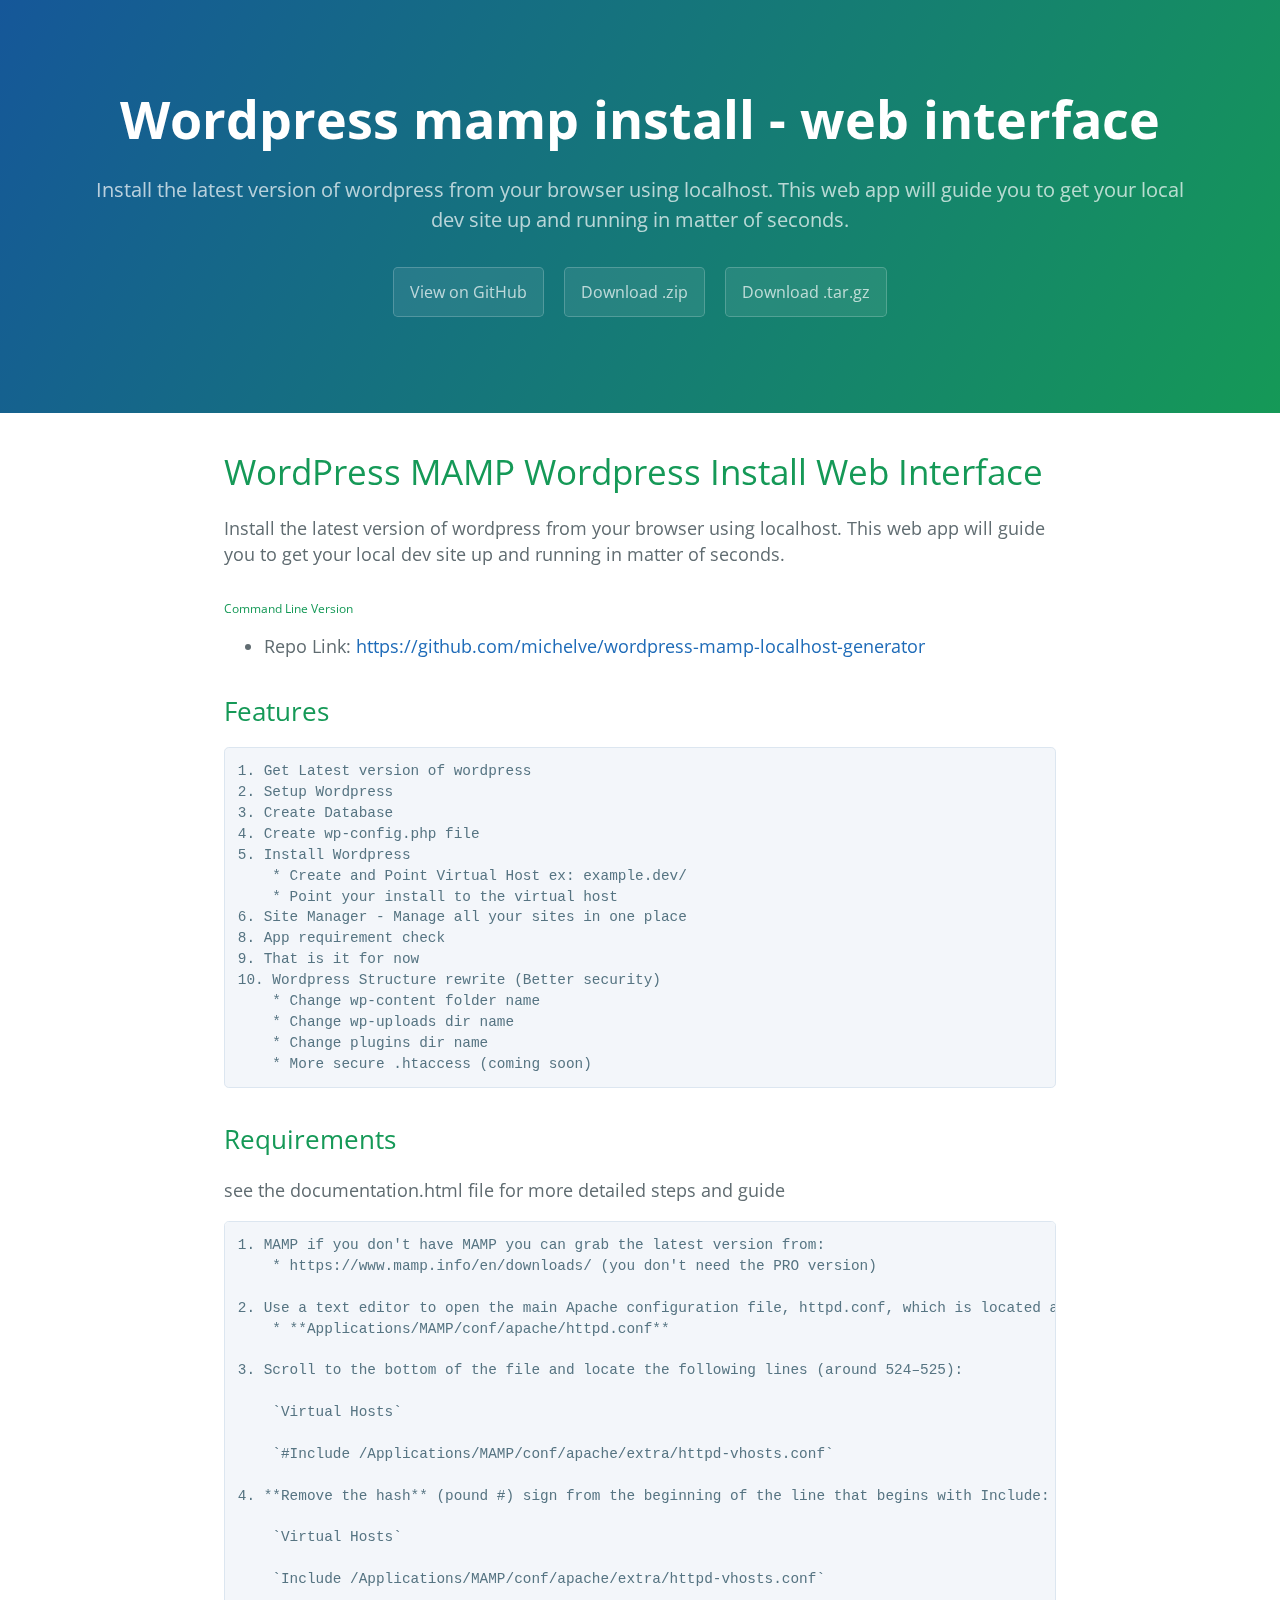
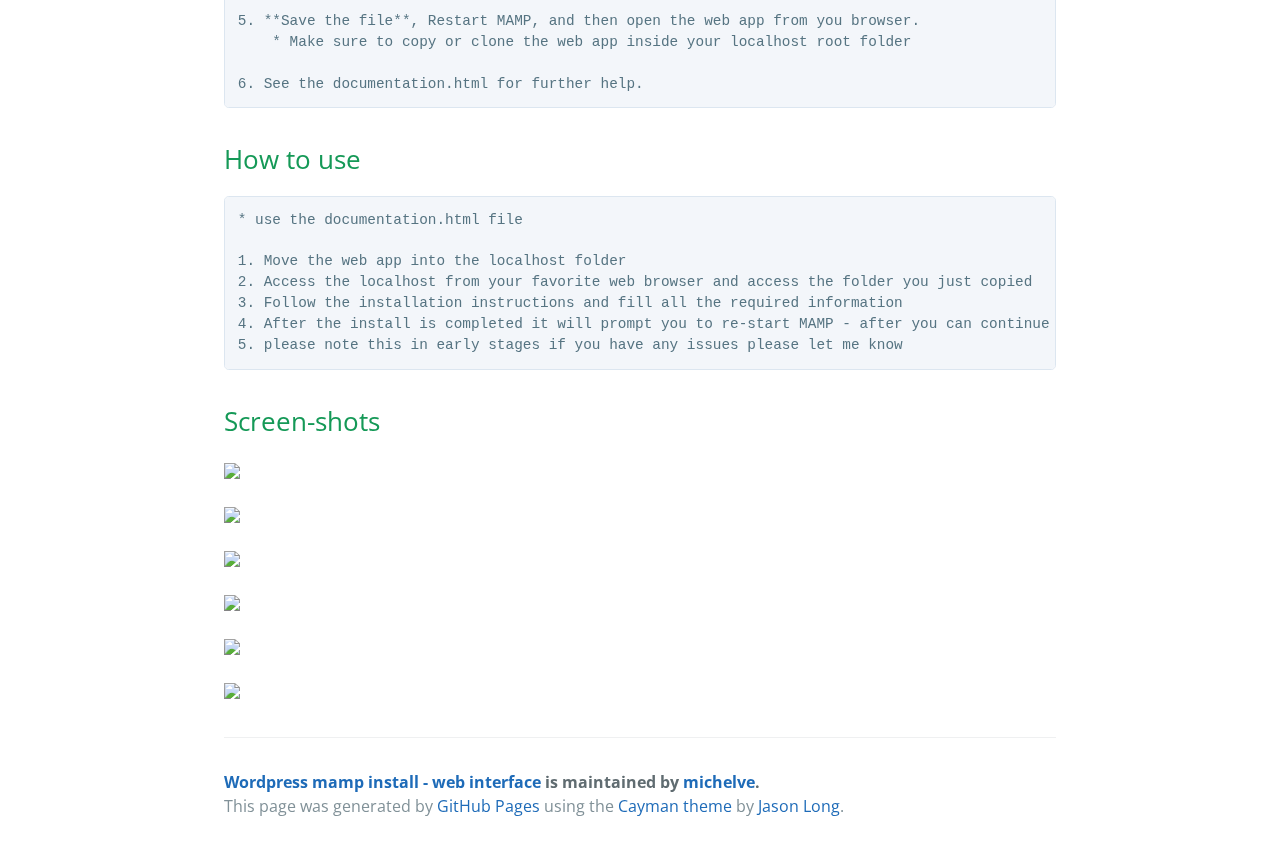
==== index.html @ 91c517ee "Create gh-pages branch via GitHub" ====
<!DOCTYPE html>
<html lang="en-us">
  <head>
    <meta charset="UTF-8">
    <title>Wordpress mamp install - web interface by michelve</title>
    <meta name="viewport" content="width=device-width, initial-scale=1">
    <link rel="stylesheet" type="text/css" href="stylesheets/normalize.css" media="screen">
    <link href='http://fonts.googleapis.com/css?family=Open+Sans:400,700' rel='stylesheet' type='text/css'>
    <link rel="stylesheet" type="text/css" href="stylesheets/stylesheet.css" media="screen">
    <link rel="stylesheet" type="text/css" href="stylesheets/github-light.css" media="screen">
  </head>
  <body>
    <section class="page-header">
      <h1 class="project-name">Wordpress mamp install - web interface</h1>
      <h2 class="project-tagline">Install the latest version of wordpress from your browser using localhost. This web app will guide you to get your local dev site up and running in matter of seconds. </h2>
      <a href="https://github.com/michelve/WordPress-MAMP-Wordpress-Install-Web-Interface-" class="btn">View on GitHub</a>
      <a href="https://github.com/michelve/WordPress-MAMP-Wordpress-Install-Web-Interface-/zipball/master" class="btn">Download .zip</a>
      <a href="https://github.com/michelve/WordPress-MAMP-Wordpress-Install-Web-Interface-/tarball/master" class="btn">Download .tar.gz</a>
    </section>

    <section class="main-content">
      <h1>
<a id="wordpress-mamp-wordpress-install-web-interface" class="anchor" href="#wordpress-mamp-wordpress-install-web-interface" aria-hidden="true"><span class="octicon octicon-link"></span></a>WordPress MAMP Wordpress Install Web Interface</h1>

<p>Install the latest version of wordpress from your browser using localhost. This web app will guide you to get your local dev site up and running in matter of seconds. </p>

<h6>
<a id="command-line-version" class="anchor" href="#command-line-version" aria-hidden="true"><span class="octicon octicon-link"></span></a>Command Line Version</h6>

<ul>
<li>Repo Link: <a href="https://github.com/michelve/wordpress-mamp-localhost-generator">https://github.com/michelve/wordpress-mamp-localhost-generator</a>
</li>
</ul>

<h2>
<a id="features" class="anchor" href="#features" aria-hidden="true"><span class="octicon octicon-link"></span></a>Features</h2>

<pre><code>1. Get Latest version of wordpress
2. Setup Wordpress
3. Create Database
4. Create wp-config.php file
5. Install Wordpress
    * Create and Point Virtual Host ex: example.dev/
    * Point your install to the virtual host
6. Site Manager - Manage all your sites in one place
8. App requirement check
9. That is it for now
10. Wordpress Structure rewrite (Better security)
    * Change wp-content folder name
    * Change wp-uploads dir name
    * Change plugins dir name
    * More secure .htaccess (coming soon)
</code></pre>

<h2>
<a id="requirements" class="anchor" href="#requirements" aria-hidden="true"><span class="octicon octicon-link"></span></a>Requirements</h2>

<p>see the documentation.html file for more detailed steps and guide </p>

<pre><code>1. MAMP if you don't have MAMP you can grab the latest version from: 
    * https://www.mamp.info/en/downloads/ (you don't need the PRO version)

2. Use a text editor to open the main Apache configuration file, httpd.conf, which is located at
    * **Applications/MAMP/conf/apache/httpd.conf**

3. Scroll to the bottom of the file and locate the following lines (around 524–525):

    `Virtual Hosts`

    `#Include /Applications/MAMP/conf/apache/extra/httpd-vhosts.conf`

4. **Remove the hash** (pound #) sign from the beginning of the line that begins with Include:

    `Virtual Hosts`

    `Include /Applications/MAMP/conf/apache/extra/httpd-vhosts.conf`

5. **Save the file**, Restart MAMP, and then open the web app from you browser.
    * Make sure to copy or clone the web app inside your localhost root folder

6. See the documentation.html for further help.
</code></pre>

<h2>
<a id="how-to-use" class="anchor" href="#how-to-use" aria-hidden="true"><span class="octicon octicon-link"></span></a>How to use</h2>

<pre><code>* use the documentation.html file 

1. Move the web app into the localhost folder 
2. Access the localhost from your favorite web browser and access the folder you just copied
3. Follow the installation instructions and fill all the required information
4. After the install is completed it will prompt you to re-start MAMP - after you can continue with the installation
5. please note this in early stages if you have any issues please let me know
</code></pre>

<h2>
<a id="screen-shots" class="anchor" href="#screen-shots" aria-hidden="true"><span class="octicon octicon-link"></span></a>Screen-shots</h2>

<p><img src="https://raw.githubusercontent.com/michelve/WordPress-MAMP-Wordpress-Install-Web-Interface-/master/core/images/sitemanager.png"></p>

<p><img src="https://raw.githubusercontent.com/michelve/WordPress-MAMP-Wordpress-Install-Web-Interface-/master/core/images/check.png"></p>

<p><img src="https://raw.githubusercontent.com/michelve/WordPress-MAMP-Wordpress-Install-Web-Interface-/master/core/images/app.png"></p>

<p><img src="https://raw.githubusercontent.com/michelve/WordPress-MAMP-Wordpress-Install-Web-Interface-/master/core/images/confirm.png"></p>

<p><img src="https://raw.githubusercontent.com/michelve/WordPress-MAMP-Wordpress-Install-Web-Interface-/master/core/images/done.png"></p>

<p><img src="https://raw.githubusercontent.com/michelve/WordPress-MAMP-Wordpress-Install-Web-Interface-/master/core/images/doc.png"></p>

      <footer class="site-footer">
        <span class="site-footer-owner"><a href="https://github.com/michelve/WordPress-MAMP-Wordpress-Install-Web-Interface-">Wordpress mamp install - web interface</a> is maintained by <a href="https://github.com/michelve">michelve</a>.</span>

        <span class="site-footer-credits">This page was generated by <a href="https://pages.github.com">GitHub Pages</a> using the <a href="https://github.com/jasonlong/cayman-theme">Cayman theme</a> by <a href="https://twitter.com/jasonlong">Jason Long</a>.</span>
      </footer>

    </section>

  
  </body>
</html>
---- stylesheets/stylesheet.css ----
* {
  box-sizing: border-box; }

body {
  padding: 0;
  margin: 0;
  font-family: "Open Sans", "Helvetica Neue", Helvetica, Arial, sans-serif;
  font-size: 16px;
  line-height: 1.5;
  color: #606c71; }

a {
  color: #1e6bb8;
  text-decoration: none; }
  a:hover {
    text-decoration: underline; }

.btn {
  display: inline-block;
  margin-bottom: 1rem;
  color: rgba(255, 255, 255, 0.7);
  background-color: rgba(255, 255, 255, 0.08);
  border-color: rgba(255, 255, 255, 0.2);
  border-style: solid;
  border-width: 1px;
  border-radius: 0.3rem;
  transition: color 0.2s, background-color 0.2s, border-color 0.2s; }
  .btn + .btn {
    margin-left: 1rem; }

.btn:hover {
  color: rgba(255, 255, 255, 0.8);
  text-decoration: none;
  background-color: rgba(255, 255, 255, 0.2);
  border-color: rgba(255, 255, 255, 0.3); }

@media screen and (min-width: 64em) {
  .btn {
    padding: 0.75rem 1rem; } }

@media screen and (min-width: 42em) and (max-width: 64em) {
  .btn {
    padding: 0.6rem 0.9rem;
    font-size: 0.9rem; } }

@media screen and (max-width: 42em) {
  .btn {
    display: block;
    width: 100%;
    padding: 0.75rem;
    font-size: 0.9rem; }
    .btn + .btn {
      margin-top: 1rem;
      margin-left: 0; } }

.page-header {
  color: #fff;
  text-align: center;
  background-color: #159957;
  background-image: linear-gradient(120deg, #155799, #159957); }

@media screen and (min-width: 64em) {
  .page-header {
    padding: 5rem 6rem; } }

@media screen and (min-width: 42em) and (max-width: 64em) {
  .page-header {
    padding: 3rem 4rem; } }

@media screen and (max-width: 42em) {
  .page-header {
    padding: 2rem 1rem; } }

.project-name {
  margin-top: 0;
  margin-bottom: 0.1rem; }

@media screen and (min-width: 64em) {
  .project-name {
    font-size: 3.25rem; } }

@media screen and (min-width: 42em) and (max-width: 64em) {
  .project-name {
    font-size: 2.25rem; } }

@media screen and (max-width: 42em) {
  .project-name {
    font-size: 1.75rem; } }

.project-tagline {
  margin-bottom: 2rem;
  font-weight: normal;
  opacity: 0.7; }

@media screen and (min-width: 64em) {
  .project-tagline {
    font-size: 1.25rem; } }

@media screen and (min-width: 42em) and (max-width: 64em) {
  .project-tagline {
    font-size: 1.15rem; } }

@media screen and (max-width: 42em) {
  .project-tagline {
    font-size: 1rem; } }

.main-content :first-child {
  margin-top: 0; }
.main-content img {
  max-width: 100%; }
.main-content h1, .main-content h2, .main-content h3, .main-content h4, .main-content h5, .main-content h6 {
  margin-top: 2rem;
  margin-bottom: 1rem;
  font-weight: normal;
  color: #159957; }
.main-content p {
  margin-bottom: 1em; }
.main-content code {
  padding: 2px 4px;
  font-family: Consolas, "Liberation Mono", Menlo, Courier, monospace;
  font-size: 0.9rem;
  color: #383e41;
  background-color: #f3f6fa;
  border-radius: 0.3rem; }
.main-content pre {
  padding: 0.8rem;
  margin-top: 0;
  margin-bottom: 1rem;
  font: 1rem Consolas, "Liberation Mono", Menlo, Courier, monospace;
  color: #567482;
  word-wrap: normal;
  background-color: #f3f6fa;
  border: solid 1px #dce6f0;
  border-radius: 0.3rem; }
  .main-content pre > code {
    padding: 0;
    margin: 0;
    font-size: 0.9rem;
    color: #567482;
    word-break: normal;
    white-space: pre;
    background: transparent;
    border: 0; }
.main-content .highlight {
  margin-bottom: 1rem; }
  .main-content .highlight pre {
    margin-bottom: 0;
    word-break: normal; }
.main-content .highlight pre, .main-content pre {
  padding: 0.8rem;
  overflow: auto;
  font-size: 0.9rem;
  line-height: 1.45;
  border-radius: 0.3rem; }
.main-content pre code, .main-content pre tt {
  display: inline;
  max-width: initial;
  padding: 0;
  margin: 0;
  overflow: initial;
  line-height: inherit;
  word-wrap: normal;
  background-color: transparent;
  border: 0; }
  .main-content pre code:before, .main-content pre code:after, .main-content pre tt:before, .main-content pre tt:after {
    content: normal; }
.main-content ul, .main-content ol {
  margin-top: 0; }
.main-content blockquote {
  padding: 0 1rem;
  margin-left: 0;
  color: #819198;
  border-left: 0.3rem solid #dce6f0; }
  .main-content blockquote > :first-child {
    margin-top: 0; }
  .main-content blockquote > :last-child {
    margin-bottom: 0; }
.main-content table {
  display: block;
  width: 100%;
  overflow: auto;
  word-break: normal;
  word-break: keep-all; }
  .main-content table th {
    font-weight: bold; }
  .main-content table th, .main-content table td {
    padding: 0.5rem 1rem;
    border: 1px solid #e9ebec; }
.main-content dl {
  padding: 0; }
  .main-content dl dt {
    padding: 0;
    margin-top: 1rem;
    font-size: 1rem;
    font-weight: bold; }
  .main-content dl dd {
    padding: 0;
    margin-bottom: 1rem; }
.main-content hr {
  height: 2px;
  padding: 0;
  margin: 1rem 0;
  background-color: #eff0f1;
  border: 0; }

@media screen and (min-width: 64em) {
  .main-content {
    max-width: 64rem;
    padding: 2rem 6rem;
    margin: 0 auto;
    font-size: 1.1rem; } }

@media screen and (min-width: 42em) and (max-width: 64em) {
  .main-content {
    padding: 2rem 4rem;
    font-size: 1.1rem; } }

@media screen and (max-width: 42em) {
  .main-content {
    padding: 2rem 1rem;
    font-size: 1rem; } }

.site-footer {
  padding-top: 2rem;
  margin-top: 2rem;
  border-top: solid 1px #eff0f1; }

.site-footer-owner {
  display: block;
  font-weight: bold; }

.site-footer-credits {
  color: #819198; }

@media screen and (min-width: 64em) {
  .site-footer {
    font-size: 1rem; } }

@media screen and (min-width: 42em) and (max-width: 64em) {
  .site-footer {
    font-size: 1rem; } }

@media screen and (max-width: 42em) {
  .site-footer {
    font-size: 0.9rem; } }
---- stylesheets/github-light.css ----
/*
   Copyright 2014 GitHub Inc.

   Licensed under the Apache License, Version 2.0 (the "License");
   you may not use this file except in compliance with the License.
   You may obtain a copy of the License at

       http://www.apache.org/licenses/LICENSE-2.0

   Unless required by applicable law or agreed to in writing, software
   distributed under the License is distributed on an "AS IS" BASIS,
   WITHOUT WARRANTIES OR CONDITIONS OF ANY KIND, either express or implied.
   See the License for the specific language governing permissions and
   limitations under the License.

*/

.pl-c /* comment */ {
  color: #969896;
}

.pl-c1      /* constant, markup.raw, meta.diff.header, meta.module-reference, meta.property-name, support, support.constant, support.variable, variable.other.constant */,
.pl-s .pl-v /* string variable */ {
  color: #0086b3;
}

.pl-e  /* entity */,
.pl-en /* entity.name */ {
  color: #795da3;
}

.pl-s .pl-s1 /* string source */,
.pl-smi      /* storage.modifier.import, storage.modifier.package, storage.type.java, variable.other, variable.parameter.function */ {
  color: #333;
}

.pl-ent /* entity.name.tag */ {
  color: #63a35c;
}

.pl-k /* keyword, storage, storage.type */ {
  color: #a71d5d;
}

.pl-pds              /* punctuation.definition.string, string.regexp.character-class */,
.pl-s                /* string */,
.pl-s .pl-pse .pl-s1 /* string punctuation.section.embedded source */,
.pl-sr               /* string.regexp */,
.pl-sr .pl-cce       /* string.regexp constant.character.escape */,
.pl-sr .pl-sra       /* string.regexp string.regexp.arbitrary-repitition */,
.pl-sr .pl-sre       /* string.regexp source.ruby.embedded */ {
  color: #183691;
}

.pl-v /* variable */ {
  color: #ed6a43;
}

.pl-id /* invalid.deprecated */ {
  color: #b52a1d;
}

.pl-ii /* invalid.illegal */ {
  background-color: #b52a1d;
  color: #f8f8f8;
}

.pl-sr .pl-cce /* string.regexp constant.character.escape */ {
  color: #63a35c;
  font-weight: bold;
}

.pl-ml /* markup.list */ {
  color: #693a17;
}

.pl-mh        /* markup.heading */,
.pl-mh .pl-en /* markup.heading entity.name */,
.pl-ms        /* meta.separator */ {
  color: #1d3e81;
  font-weight: bold;
}

.pl-mq /* markup.quote */ {
  color: #008080;
}

.pl-mi /* markup.italic */ {
  color: #333;
  font-style: italic;
}

.pl-mb /* markup.bold */ {
  color: #333;
  font-weight: bold;
}

.pl-md /* markup.deleted, meta.diff.header.from-file */ {
  background-color: #ffecec;
  color: #bd2c00;
}

.pl-mi1 /* markup.inserted, meta.diff.header.to-file */ {
  background-color: #eaffea;
  color: #55a532;
}

.pl-mdr /* meta.diff.range */ {
  color: #795da3;
  font-weight: bold;
}

.pl-mo /* meta.output */ {
  color: #1d3e81;
}
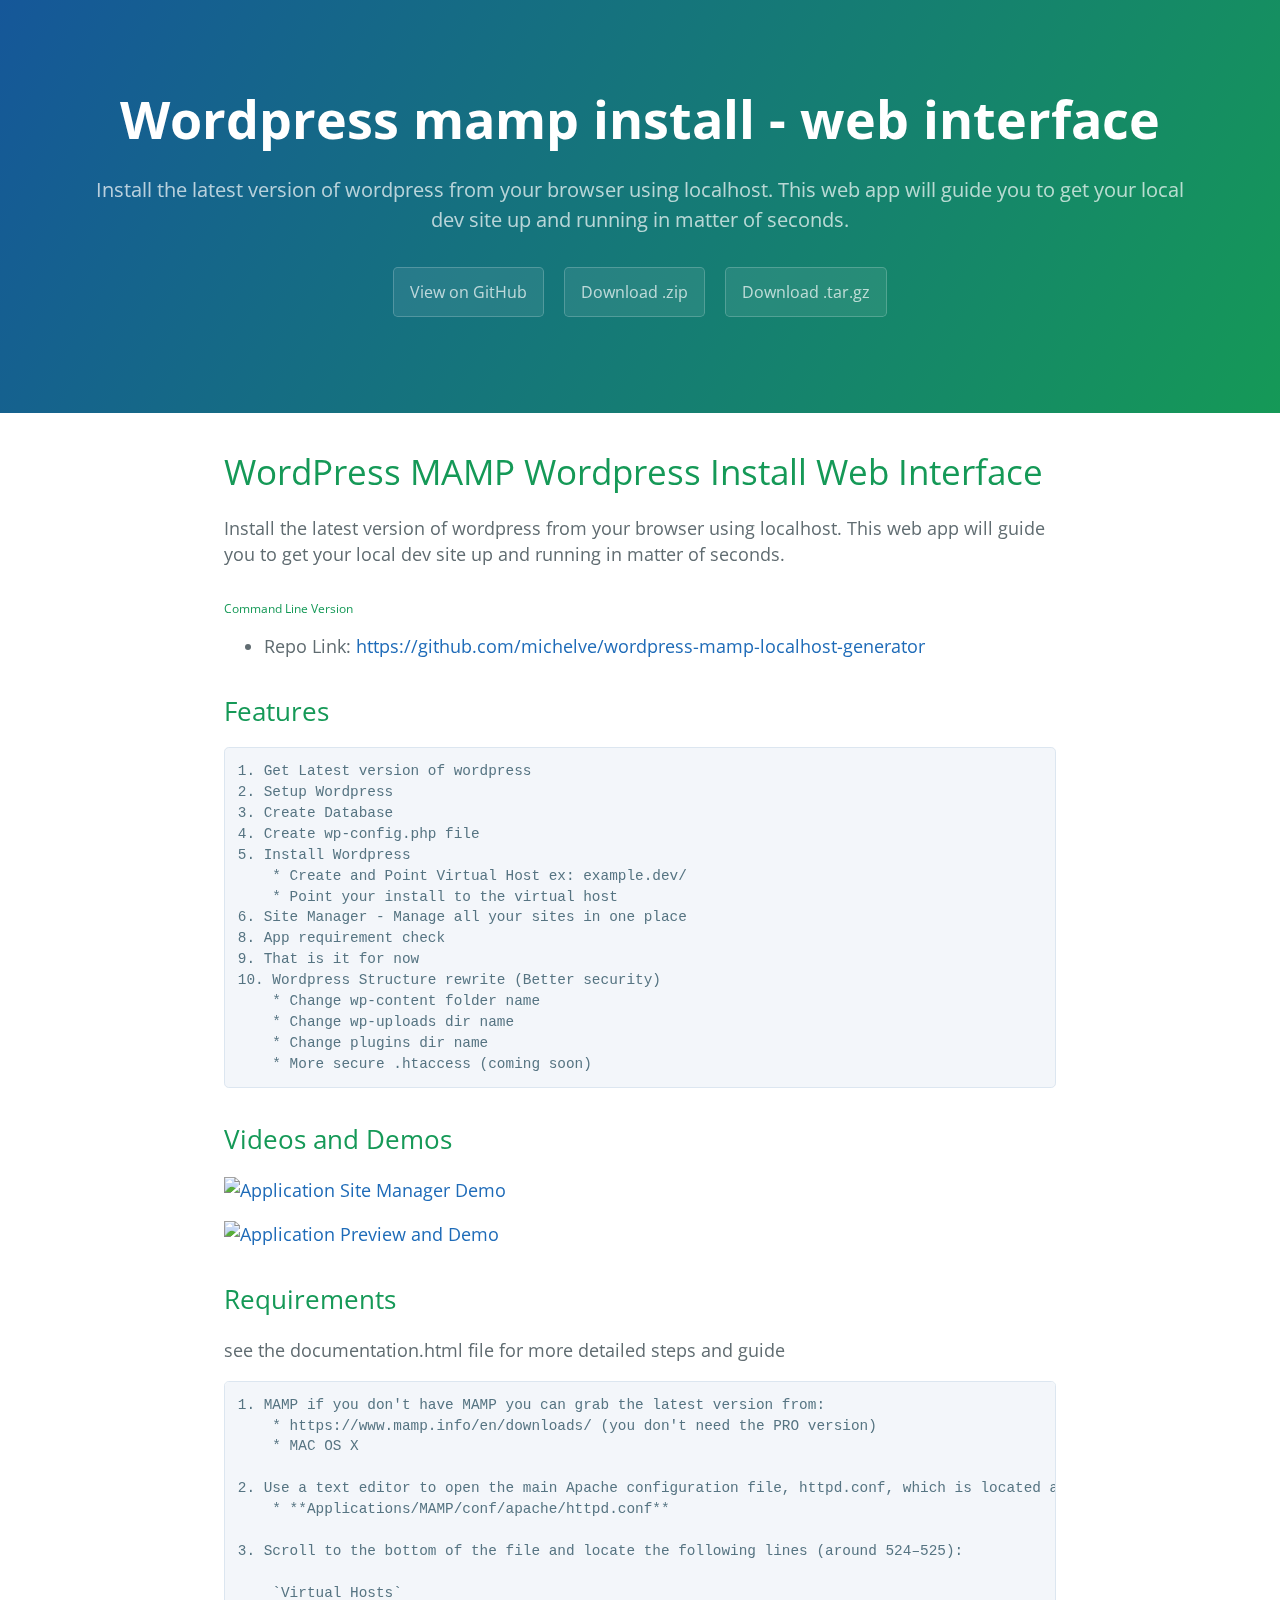
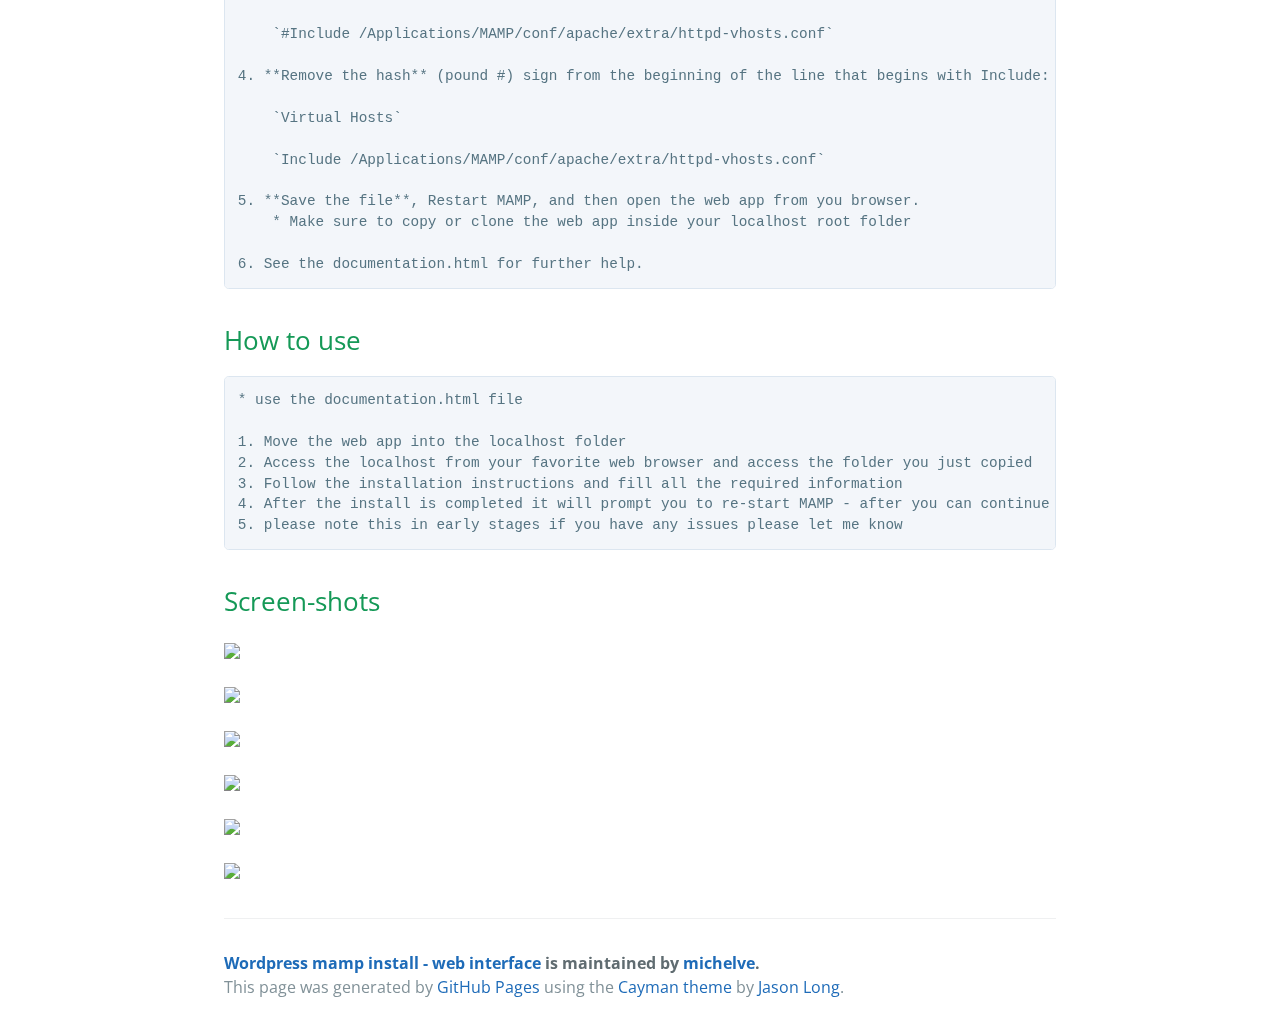
==== commit e4576f8c: "Create gh-pages branch via GitHub" ====
--- a/index.html
+++ b/index.html
@@ -53,12 +53,20 @@
 </code></pre>
 
 <h2>
+<a id="videos-and-demos" class="anchor" href="#videos-and-demos" aria-hidden="true"><span class="octicon octicon-link"></span></a>Videos and Demos</h2>
+
+<p><a href="https://www.youtube.com/watch?v=VENQ6TzOGQU" title="Application Site Manager Demo"><img src="https://raw.githubusercontent.com/michelve/WordPress-MAMP-Wordpress-Install-Web-Interface-/master/core/images/video-sitemanager.png" alt="Application Site Manager Demo"></a></p>
+
+<p><a href="https://youtu.be/StTqXEQ2l-Y?t=35s" title="Application Preview and Demo"><img src="https://raw.githubusercontent.com/michelve/WordPress-MAMP-Wordpress-Install-Web-Interface-/master/core/images/preview.png" alt="Application Preview and Demo"></a></p>
+
+<h2>
 <a id="requirements" class="anchor" href="#requirements" aria-hidden="true"><span class="octicon octicon-link"></span></a>Requirements</h2>
 
 <p>see the documentation.html file for more detailed steps and guide </p>
 
 <pre><code>1. MAMP if you don't have MAMP you can grab the latest version from: 
     * https://www.mamp.info/en/downloads/ (you don't need the PRO version)
+    * MAC OS X
 
 2. Use a text editor to open the main Apache configuration file, httpd.conf, which is located at
     * **Applications/MAMP/conf/apache/httpd.conf**
